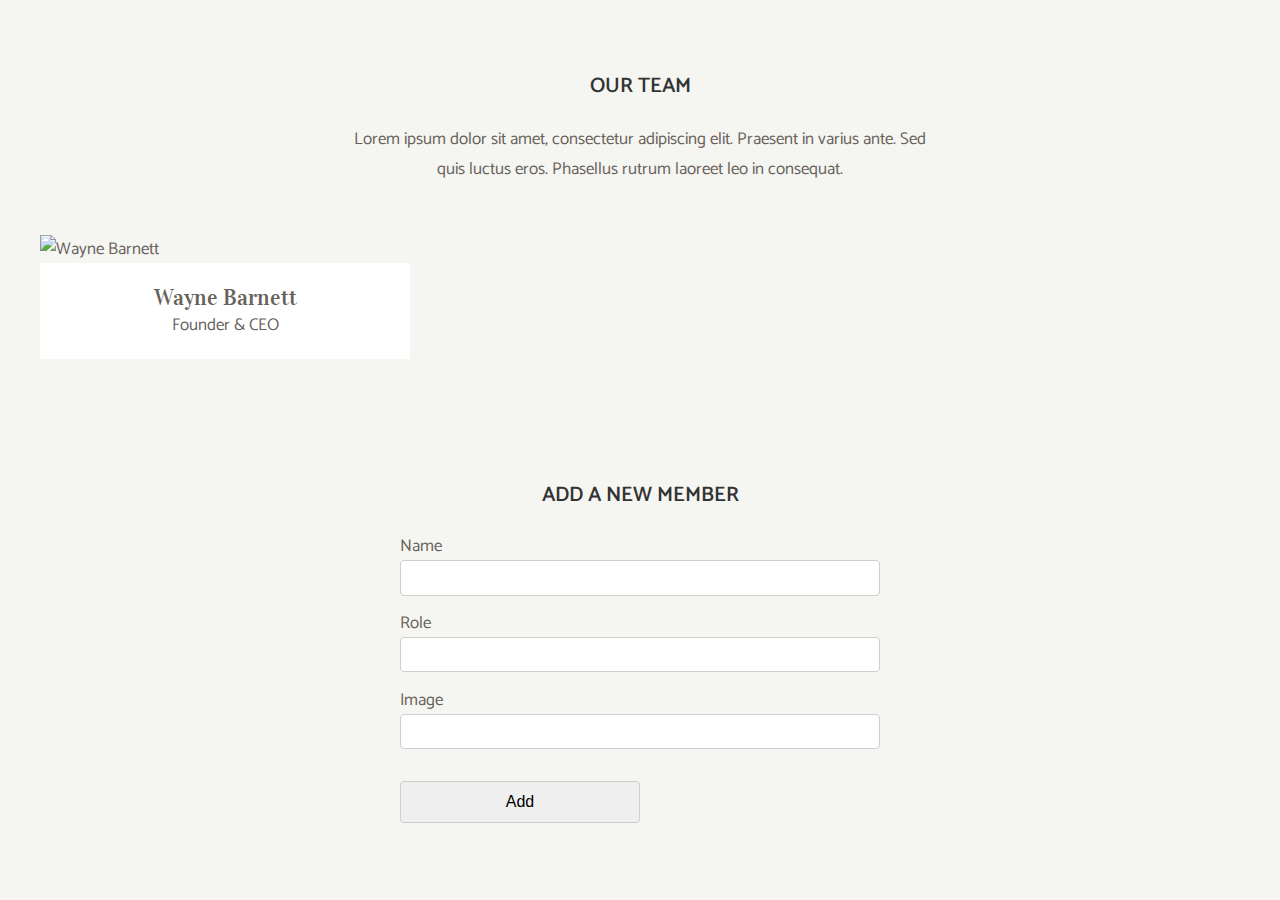
==== our-team-base/index.html @ e7b2ef5e "first commit" ====
<!DOCTYPE html>
<html lang="en">
  <head>
    <meta charset="UTF-8" />
    <title>Our Team</title>
    <link rel="stylesheet" href="style.css" />
    <link rel="preconnect" href="https://fonts.googleapis.com" />
    <link rel="preconnect" href="https://fonts.gstatic.com" crossorigin />
    <link
      href="https://fonts.googleapis.com/css2?family=Catamaran:wght@400;600&family=Vidaloka&display=swap"
      rel="stylesheet"
    />
  </head>
  <body>
    <section id="team">
      <div class="container">
        <h2 class="section-title">Our team</h2>
        <p class="section-description">
          Lorem ipsum dolor sit amet, consectetur adipiscing elit. Praesent in
          varius ante. Sed quis luctus eros. Phasellus rutrum laoreet leo in
          consequat.
        </p>
        <div class="team-container">
          <!-- Inseriamo inizialmente una card statica per stilarla e vedere l'effetto finale -->

          <div class="team-card">
            <div class="card-image">
              <img
                src="img/wayne-barnett-founder-ceo.jpg"
                alt="Wayne Barnett"
              />
            </div>
            <div class="card-text">
              <h3>Wayne Barnett</h3>
              <p>Founder & CEO</p>
            </div>
          </div>
        </div>
      </div>
    </section>

    <section id="add-member">
      <div class="container">
        <h2 class="section-title">Add a new member</h2>
        <div class="form-container">
          <label for="name">Name </label>
          <input type="text" id="name" />
          <label for="role">Role </label>

          <input type="text" id="role" />
          <label for="name">Image </label>
          <input type="text" id="image" />
          <button type="button" id="addMemberButton">Add</button>
        </div>
      </div>
    </section>
  </body>
</html>
---- our-team-base/style.css ----
* {
  box-sizing: border-box;
  margin: 0;
  padding: 0;
}

body {
  color: #67615a;
  background-color: #f5f5f1;

  font-family: "Catamaran", sans-serif;
  font-size: 17px;
  font-weight: 400;
}

.container {
  max-width: 1200px;
  margin: 0 auto;
}

section {
  padding: 50px 0;
}

.section-title {
  margin: 20px 0;

  text-align: center;
  text-transform: uppercase;

  color: #333;

  font-size: 21px;
  font-weight: 600;
  line-height: 1.6;
}

.section-description {
  max-width: 600px;
  margin: 0 auto;

  text-align: center;

  line-height: 1.8;
}

.team-container {
  display: flex;
  flex-wrap: wrap;
  justify-content: space-between;
}

.team-card {
  flex-basis: 370px;

  margin-top: 50px;
  margin-right: 28px;
}

.team-container::after {
  flex: auto;

  content: "";
}

.card-image {
  overflow: hidden;

  cursor: pointer;
}

.card-image img {
  display: block;

  max-width: 100%;

  transition: all 1s;
}

.card-image:hover img {
  transform: scale(1.1, 1.1);

  opacity: .9;
}

.card-text {
  padding: 20px;

  text-align: center;

  background-color: #fff;
}

.card-text h3 {
  font-family: "Vidaloka", serif;
  font-size: 22px;
  font-weight: 400;
}

.form-container {
  max-width: 480px;
  margin: auto;
}

label {
  margin-bottom: .25em;
}
input,
select,
button {
  display: block;

  width: 100%;
  height: 2.65em;
  margin-bottom: 1em;
  padding: .25em 1em;

  border: 1px solid #cecece;
  border-radius: 4px;
  box-shadow: none;
}

button {
  width: 50%;
  margin-top: 2em;

  font-size: 1rem;
}
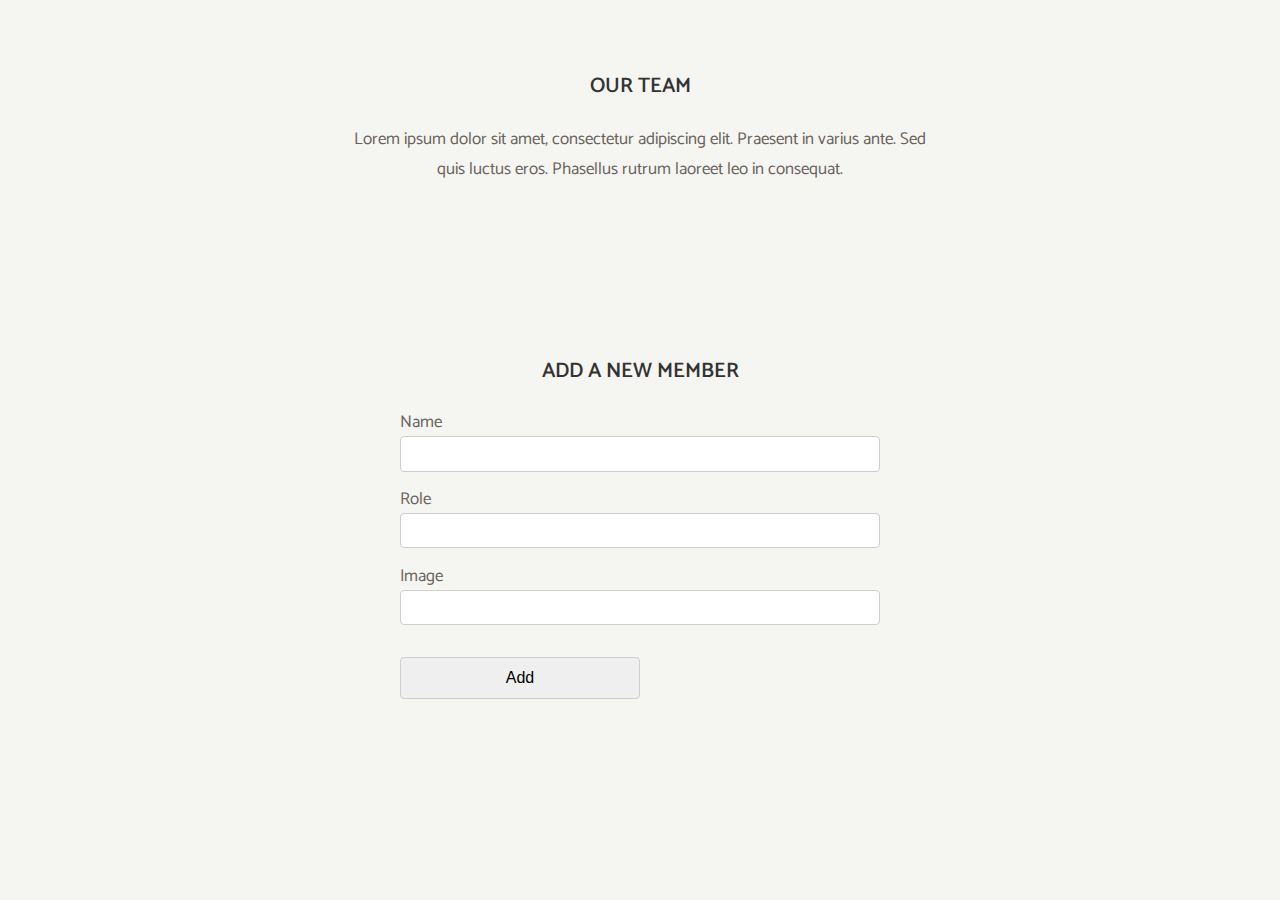
==== commit 89d0c82a: "push" ====
--- a/our-team-base/index.html
+++ b/our-team-base/index.html
@@ -24,7 +24,7 @@
           <!-- Inseriamo inizialmente una card statica per stilarla e vedere l'effetto finale -->
 
           <div class="team-card">
-            <div class="card-image">
+            <!-- <div class="card-image">
               <img
                 src="img/wayne-barnett-founder-ceo.jpg"
                 alt="Wayne Barnett"
@@ -33,7 +33,7 @@
             <div class="card-text">
               <h3>Wayne Barnett</h3>
               <p>Founder & CEO</p>
-            </div>
+            </div> -->
           </div>
         </div>
       </div>
@@ -46,7 +46,6 @@
           <label for="name">Name </label>
           <input type="text" id="name" />
           <label for="role">Role </label>
-
           <input type="text" id="role" />
           <label for="name">Image </label>
           <input type="text" id="image" />
@@ -54,5 +53,6 @@
         </div>
       </div>
     </section>
+    <script src="js/script.js"></script>
   </body>
 </html>
--- a/our-team-base/style.css
+++ b/our-team-base/style.css
@@ -88,7 +88,7 @@
 
   text-align: center;
 
-  background-color: #fff;
+  background-color: rgb(255, 255, 255);
 }
 
 .card-text h3 {
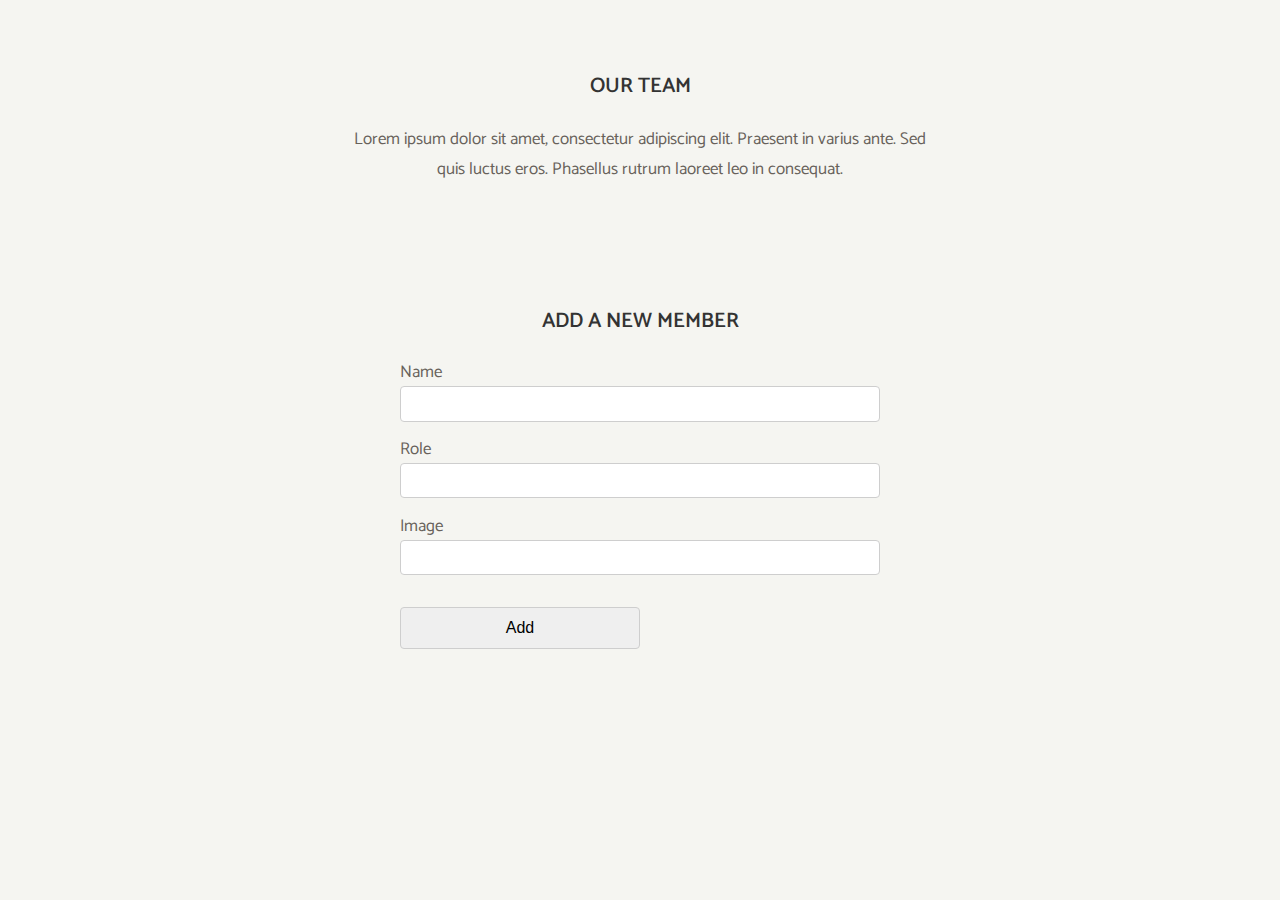
==== commit 63720886: "esercizio finito" ====
--- a/our-team-base/index.html
+++ b/our-team-base/index.html
@@ -21,20 +21,7 @@
           consequat.
         </p>
         <div class="team-container">
-          <!-- Inseriamo inizialmente una card statica per stilarla e vedere l'effetto finale -->
-
-          <div class="team-card">
-            <!-- <div class="card-image">
-              <img
-                src="img/wayne-barnett-founder-ceo.jpg"
-                alt="Wayne Barnett"
-              />
-            </div>
-            <div class="card-text">
-              <h3>Wayne Barnett</h3>
-              <p>Founder & CEO</p>
-            </div> -->
-          </div>
+         
         </div>
       </div>
     </section>
